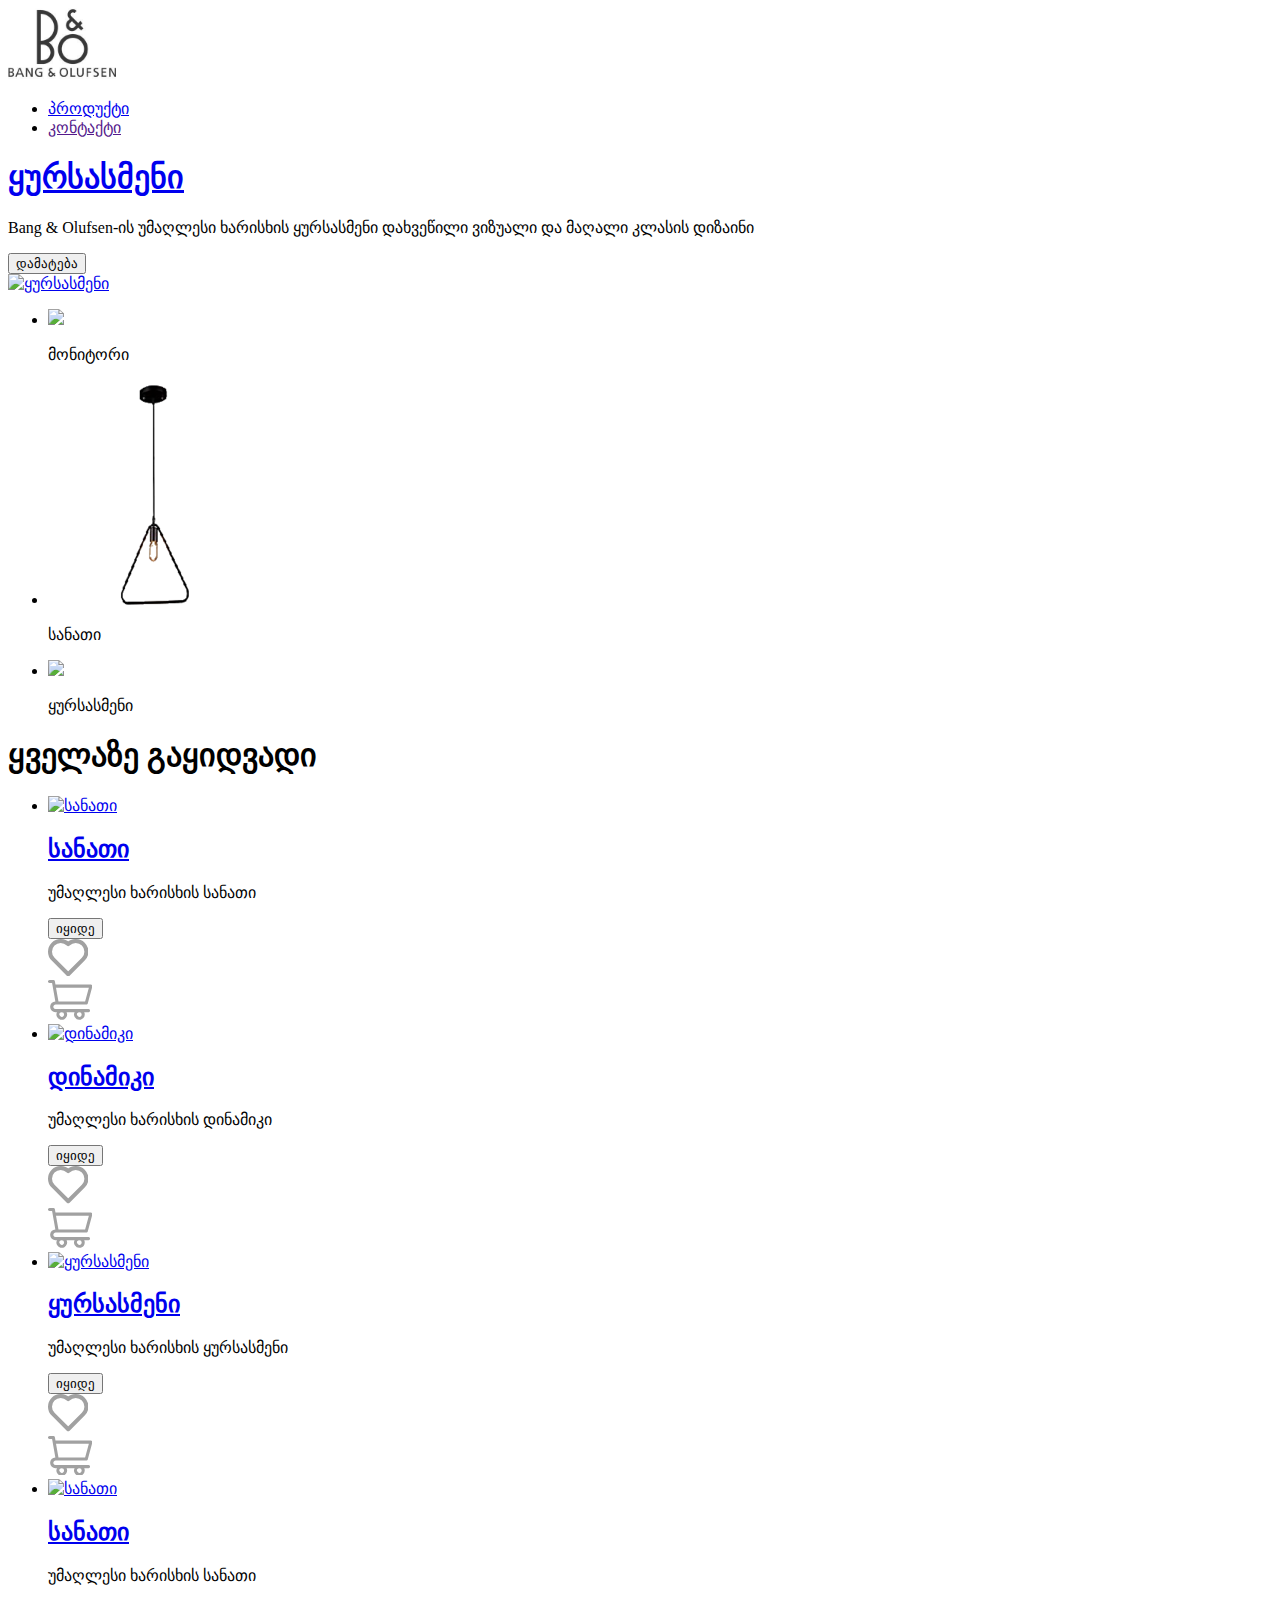
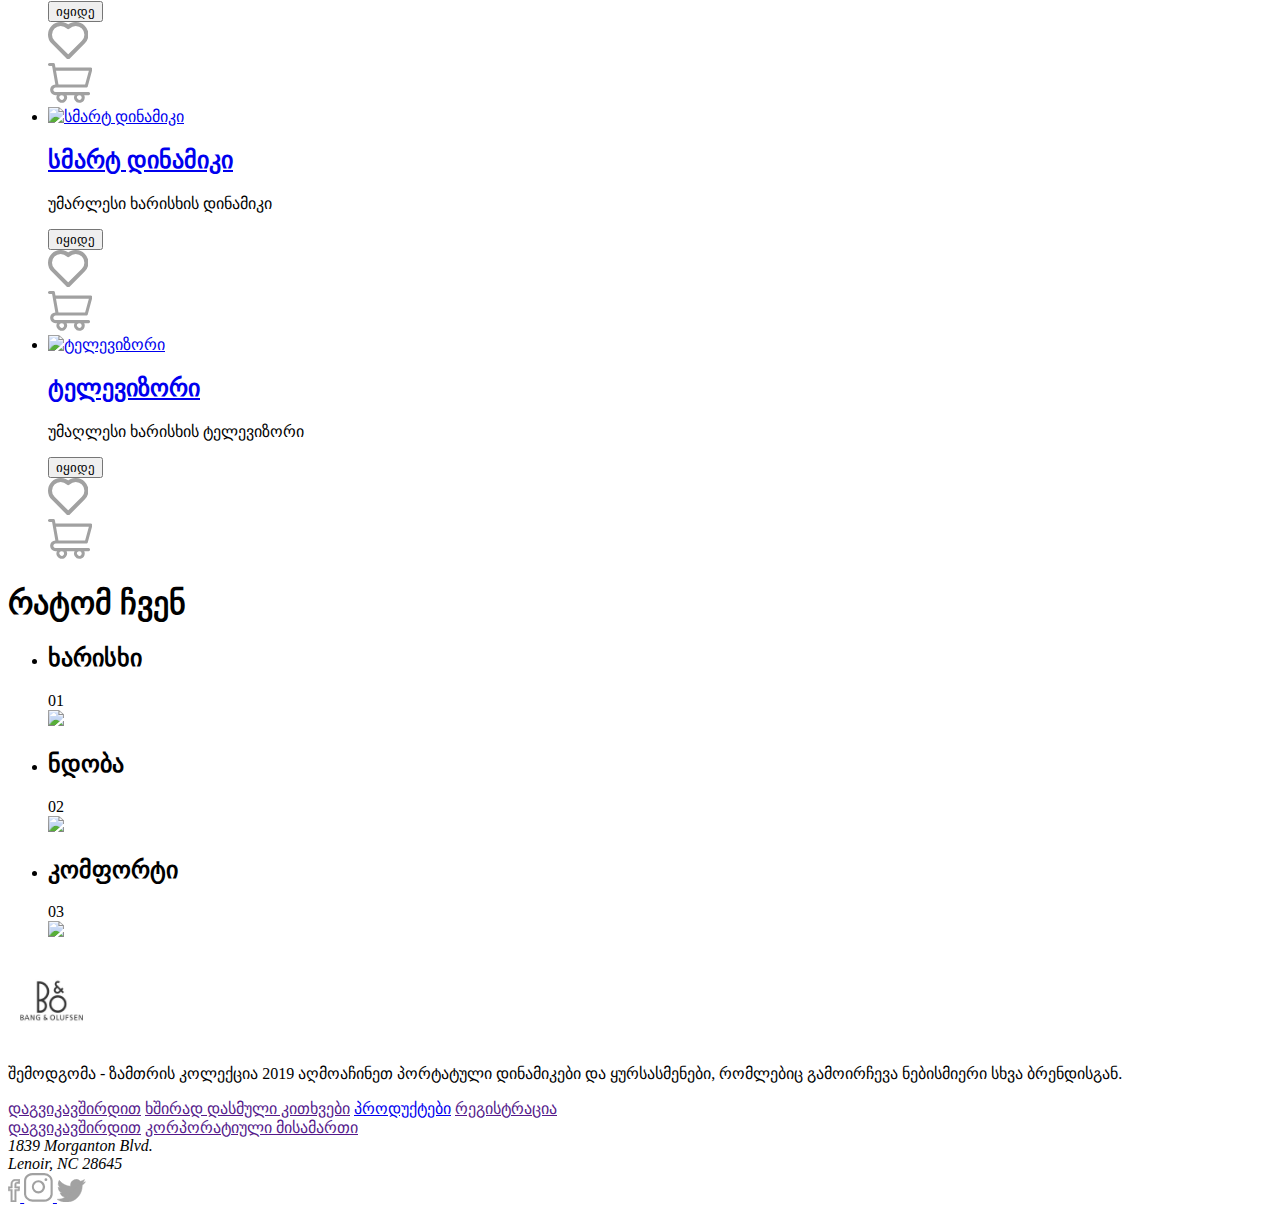
==== index.html @ 06f43d3e "Update index.html" ====
<!DOCTYPE html>
<html lang="ka">
<head>
	<meta charset="utf-8">
	<meta name="viewport" content="width=device-width, initial-scale=1">
	<title> ბენგ & ოლუფსენ</title>
	<link rel="stylesheet" type="text/css" href="assets/css/style.css">
</head>
<body>
	<header>
		<a href="./index.html"><img src="assets/images/logo-header.png" class="logo-header" alt="logo"></a>
		
	<nav id="menu" >
		
		<ul class="bar">
			<li class="bar-item"> <a href="./product.html">პროდუქტი</a></li>
			<li class="bar-item"> <a href=""> კონტაქტი</a></li>
		</ul>

		<div class="burger" id="burger">
			<span class="line1"></span>
			<span class="line2"></span>

		</div>

	</nav>		
 		



	</header>

	<div class="content-one">
		<section class="first-section">
			<a href="./headphone.html"><h1>ყურსასმენი</h1></a>
			<p>Bang & Olufsen-ის უმაღლესი ხარისხის ყურსასმენი დახვეწილი ვიზუალი და მაღალი კლასის დიზაინი</p>
			<button>დამატება</button>
		</section>

			<a href="./headphone.html"><img src="assets/images/rectangle 39.png" alt="ყურსასმენი" class="main-picture"></a>

	</div>

	<div class="second-section">
			<ul>
				<li>
					<img src="assets/images/group 5.png" class="small-pic">
					<p>მონიტორი</p>
					<div class="min-box"></div>
				</li>
				<li>
					<img src="assets/images/group61.png" class="small-pic">
					<p>სანათი</p>
					<div class="min-box"></div>
				</li>
				<li>
					<img src="assets/images/group 7.png" class="small-pic">
					<p>ყურსასმენი</p>
					<div class="min-box"></div>
				</li>
			</ul>

	</div>

	<section class="products">
		<h1>ყველაზე გაყიდვადი</h1>
		<ul class="product-list">
			<li class="items">
				<a href="./headphone.html"><img src="assets/images/group 9.png" alt="სანათი"></a>
				<a href="./headphone.html"><h2>სანათი</h2></a>
				<p>უმაღლესი ხარისხის სანათი</p>
				<div class="conteiner">
				<button>იყიდე</button>
				<div class="conteiner-icons">
				<div class="more"> <svg class="icon" xmlns="http://www.w3.org/2000/svg" width="40.415" height="37.26" viewBox="0 0 40.415 37.26">
  <path id="heart" d="M275.126,2681.58a10.667,10.667,0,0,1,15.081-15.09,10.667,10.667,0,0,1,15.082,15.09l-15.082,15.05Z" transform="translate(-270 -2661.37)" fill="none" stroke="#a1a1a1" stroke-linecap="round" stroke-linejoin="round" stroke-width="4"/>
</svg></div>
				<div class="more"> <svg class="icon" xmlns="http://www.w3.org/2000/svg" width="44.408" height="39.82" viewBox="0 0 44.408 39.82">
  <path id="cart" d="M331.161,2684.09h30.625a1.553,1.553,0,0,0,.929-.31,1.525,1.525,0,0,0,.548-.81l4.594-16.85a1.489,1.489,0,0,0,.027-.69,1.568,1.568,0,0,0-.286-.64,1.444,1.444,0,0,0-.539-.44,1.462,1.462,0,0,0-.68-.16h-35.41l-.574-3.33a1.528,1.528,0,0,0-1.531-1.27h-3.828a1.564,1.564,0,0,0-1.083.45,1.535,1.535,0,0,0,0,2.17,1.564,1.564,0,0,0,1.083.45h2.549l3.277,18.37a5.362,5.362,0,1,0,.3,10.72h1.286a5.371,5.371,0,0,0,.307,5.17,5.36,5.36,0,0,0,9.37-5.17h7.932a5.371,5.371,0,0,0,.307,5.17,5.359,5.359,0,0,0,9.882-2.55,5.361,5.361,0,0,0-.511-2.62h4.348a1.519,1.519,0,0,0,1.083-.45,1.542,1.542,0,0,0,.449-1.08,1.535,1.535,0,0,0-1.532-1.53H331.161a2.3,2.3,0,0,1-1.625-3.92A2.308,2.308,0,0,1,331.161,2684.09Zm33.212-16.84-3.759,13.78H333.97l-2.457-13.78Zm-24.791,26.8a2.265,2.265,0,0,1-.387,1.27,2.293,2.293,0,0,1-3.534.35,2.294,2.294,0,0,1,.349-3.53,2.237,2.237,0,0,1,1.276-.39,2.291,2.291,0,0,1,2.3,2.3Zm17.61,0a2.272,2.272,0,0,1-.387,1.27,2.293,2.293,0,0,1-3.534.35,2.293,2.293,0,0,1,.348-3.53,2.242,2.242,0,0,1,1.276-.39,2.292,2.292,0,0,1,2.3,2.3Z" transform="translate(-323.504 -2659.59)" fill="#a1a1a1"/>
</svg></div>
				</div>
				</div>
			</li>
			<li class="items">
				<a href="./headphone.html"><img src="./assets/images/group 11.png" alt="დინამიკი"></a>
				<a href="./headphone.html"><h2>დინამიკი</h2></a>
				<p>უმაღლესი ხარისხის დინამიკი</p>
				<div class="conteiner">
				<button>იყიდე</button>
				<div class="conteiner-icons">
				<div class="heart-icon"> <svg class="icon" xmlns="http://www.w3.org/2000/svg" width="40.415" height="37.26" viewBox="0 0 40.415 37.26">
  <path id="heart" d="M275.126,2681.58a10.667,10.667,0,0,1,15.081-15.09,10.667,10.667,0,0,1,15.082,15.09l-15.082,15.05Z" transform="translate(-270 -2661.37)" fill="none" stroke="#a1a1a1" stroke-linecap="round" stroke-linejoin="round" stroke-width="4"/>
</svg></div>
				<div class="more"> <svg  class="icon" xmlns="http://www.w3.org/2000/svg" width="44.408" height="39.82" viewBox="0 0 44.408 39.82">
  <path id="cart" d="M331.161,2684.09h30.625a1.553,1.553,0,0,0,.929-.31,1.525,1.525,0,0,0,.548-.81l4.594-16.85a1.489,1.489,0,0,0,.027-.69,1.568,1.568,0,0,0-.286-.64,1.444,1.444,0,0,0-.539-.44,1.462,1.462,0,0,0-.68-.16h-35.41l-.574-3.33a1.528,1.528,0,0,0-1.531-1.27h-3.828a1.564,1.564,0,0,0-1.083.45,1.535,1.535,0,0,0,0,2.17,1.564,1.564,0,0,0,1.083.45h2.549l3.277,18.37a5.362,5.362,0,1,0,.3,10.72h1.286a5.371,5.371,0,0,0,.307,5.17,5.36,5.36,0,0,0,9.37-5.17h7.932a5.371,5.371,0,0,0,.307,5.17,5.359,5.359,0,0,0,9.882-2.55,5.361,5.361,0,0,0-.511-2.62h4.348a1.519,1.519,0,0,0,1.083-.45,1.542,1.542,0,0,0,.449-1.08,1.535,1.535,0,0,0-1.532-1.53H331.161a2.3,2.3,0,0,1-1.625-3.92A2.308,2.308,0,0,1,331.161,2684.09Zm33.212-16.84-3.759,13.78H333.97l-2.457-13.78Zm-24.791,26.8a2.265,2.265,0,0,1-.387,1.27,2.293,2.293,0,0,1-3.534.35,2.294,2.294,0,0,1,.349-3.53,2.237,2.237,0,0,1,1.276-.39,2.291,2.291,0,0,1,2.3,2.3Zm17.61,0a2.272,2.272,0,0,1-.387,1.27,2.293,2.293,0,0,1-3.534.35,2.293,2.293,0,0,1,.348-3.53,2.242,2.242,0,0,1,1.276-.39,2.292,2.292,0,0,1,2.3,2.3Z" transform="translate(-323.504 -2659.59)" fill="#a1a1a1"/>
</svg></div>
				</div>
				</div>
			</li>
			<li class="items">
				<a href="./headphone.html"><img src="./assets/images/rectangle 18.png " alt="ყურსასმენი"></a>
				<a href="./headphone.html"><h2>ყურსასმენი</h2></a>
				<p>უმაღლესი ხარისხის ყურსასმენი</p>
				<div class="conteiner">
				<button>იყიდე</button>
				<div class="conteiner-icons">
				<div > <svg class="icon" xmlns="http://www.w3.org/2000/svg" width="40.415" height="37.26" viewBox="0 0 40.415 37.26">
  <path id="heart" d="M275.126,2681.58a10.667,10.667,0,0,1,15.081-15.09,10.667,10.667,0,0,1,15.082,15.09l-15.082,15.05Z" transform="translate(-270 -2661.37)" fill="none" stroke="#a1a1a1" stroke-linecap="round" stroke-linejoin="round" stroke-width="4"/>
</svg></div>
				<div> <svg class="icon" xmlns="http://www.w3.org/2000/svg" width="44.408" height="39.82" viewBox="0 0 44.408 39.82">
  <path id="cart" d="M331.161,2684.09h30.625a1.553,1.553,0,0,0,.929-.31,1.525,1.525,0,0,0,.548-.81l4.594-16.85a1.489,1.489,0,0,0,.027-.69,1.568,1.568,0,0,0-.286-.64,1.444,1.444,0,0,0-.539-.44,1.462,1.462,0,0,0-.68-.16h-35.41l-.574-3.33a1.528,1.528,0,0,0-1.531-1.27h-3.828a1.564,1.564,0,0,0-1.083.45,1.535,1.535,0,0,0,0,2.17,1.564,1.564,0,0,0,1.083.45h2.549l3.277,18.37a5.362,5.362,0,1,0,.3,10.72h1.286a5.371,5.371,0,0,0,.307,5.17,5.36,5.36,0,0,0,9.37-5.17h7.932a5.371,5.371,0,0,0,.307,5.17,5.359,5.359,0,0,0,9.882-2.55,5.361,5.361,0,0,0-.511-2.62h4.348a1.519,1.519,0,0,0,1.083-.45,1.542,1.542,0,0,0,.449-1.08,1.535,1.535,0,0,0-1.532-1.53H331.161a2.3,2.3,0,0,1-1.625-3.92A2.308,2.308,0,0,1,331.161,2684.09Zm33.212-16.84-3.759,13.78H333.97l-2.457-13.78Zm-24.791,26.8a2.265,2.265,0,0,1-.387,1.27,2.293,2.293,0,0,1-3.534.35,2.294,2.294,0,0,1,.349-3.53,2.237,2.237,0,0,1,1.276-.39,2.291,2.291,0,0,1,2.3,2.3Zm17.61,0a2.272,2.272,0,0,1-.387,1.27,2.293,2.293,0,0,1-3.534.35,2.293,2.293,0,0,1,.348-3.53,2.242,2.242,0,0,1,1.276-.39,2.292,2.292,0,0,1,2.3,2.3Z" transform="translate(-323.504 -2659.59)" fill="#a1a1a1"/>
</svg></div>
				</div>
				</div>
			</li>
			<li class="items">
				<a href="./headphone.html"><img src="./assets/images/rectangle 21.png" alt="სანათი"></a>
				<a href="./headphone.html"><h2>სანათი</h2></a>
				<p>უმაღლესი ხარისხის სანათი</p>
				<div class="conteiner">
				<button>იყიდე</button>
				<div class="conteiner-icons">
				<div> <svg class="icon" xmlns="http://www.w3.org/2000/svg" width="40.415" height="37.26" viewBox="0 0 40.415 37.26">
  <path id="heart" d="M275.126,2681.58a10.667,10.667,0,0,1,15.081-15.09,10.667,10.667,0,0,1,15.082,15.09l-15.082,15.05Z" transform="translate(-270 -2661.37)" fill="none" stroke="#a1a1a1" stroke-linecap="round" stroke-linejoin="round" stroke-width="4"/>
</svg></div>
				<div> <svg class="icon" xmlns="http://www.w3.org/2000/svg" width="44.408" height="39.82" viewBox="0 0 44.408 39.82">
  <path id="cart" d="M331.161,2684.09h30.625a1.553,1.553,0,0,0,.929-.31,1.525,1.525,0,0,0,.548-.81l4.594-16.85a1.489,1.489,0,0,0,.027-.69,1.568,1.568,0,0,0-.286-.64,1.444,1.444,0,0,0-.539-.44,1.462,1.462,0,0,0-.68-.16h-35.41l-.574-3.33a1.528,1.528,0,0,0-1.531-1.27h-3.828a1.564,1.564,0,0,0-1.083.45,1.535,1.535,0,0,0,0,2.17,1.564,1.564,0,0,0,1.083.45h2.549l3.277,18.37a5.362,5.362,0,1,0,.3,10.72h1.286a5.371,5.371,0,0,0,.307,5.17,5.36,5.36,0,0,0,9.37-5.17h7.932a5.371,5.371,0,0,0,.307,5.17,5.359,5.359,0,0,0,9.882-2.55,5.361,5.361,0,0,0-.511-2.62h4.348a1.519,1.519,0,0,0,1.083-.45,1.542,1.542,0,0,0,.449-1.08,1.535,1.535,0,0,0-1.532-1.53H331.161a2.3,2.3,0,0,1-1.625-3.92A2.308,2.308,0,0,1,331.161,2684.09Zm33.212-16.84-3.759,13.78H333.97l-2.457-13.78Zm-24.791,26.8a2.265,2.265,0,0,1-.387,1.27,2.293,2.293,0,0,1-3.534.35,2.294,2.294,0,0,1,.349-3.53,2.237,2.237,0,0,1,1.276-.39,2.291,2.291,0,0,1,2.3,2.3Zm17.61,0a2.272,2.272,0,0,1-.387,1.27,2.293,2.293,0,0,1-3.534.35,2.293,2.293,0,0,1,.348-3.53,2.242,2.242,0,0,1,1.276-.39,2.292,2.292,0,0,1,2.3,2.3Z" transform="translate(-323.504 -2659.59)" fill="#a1a1a1"/>
</svg></div>
				</div>
				</div>
			</li>
			<li class="items">
				<a href="./headphone.html"><img src="./assets/images/group 17.png" alt="სმარტ დინამიკი"></a>
				<a href="./headphone.html"><h2>სმარტ დინამიკი</h2></a>
				<p>უმარლესი ხარისხის დინამიკი</p>
				<div class="conteiner">
				<button>იყიდე</button>
				<div class="conteiner-icons">
				<div> <svg class="icon" xmlns="http://www.w3.org/2000/svg" width="40.415" height="37.26" viewBox="0 0 40.415 37.26">
  <path id="heart" d="M275.126,2681.58a10.667,10.667,0,0,1,15.081-15.09,10.667,10.667,0,0,1,15.082,15.09l-15.082,15.05Z" transform="translate(-270 -2661.37)" fill="none" stroke="#a1a1a1" stroke-linecap="round" stroke-linejoin="round" stroke-width="4"/>
</svg></div>
				<div> <svg class="icon" xmlns="http://www.w3.org/2000/svg" width="44.408" height="39.82" viewBox="0 0 44.408 39.82">
  <path id="cart" d="M331.161,2684.09h30.625a1.553,1.553,0,0,0,.929-.31,1.525,1.525,0,0,0,.548-.81l4.594-16.85a1.489,1.489,0,0,0,.027-.69,1.568,1.568,0,0,0-.286-.64,1.444,1.444,0,0,0-.539-.44,1.462,1.462,0,0,0-.68-.16h-35.41l-.574-3.33a1.528,1.528,0,0,0-1.531-1.27h-3.828a1.564,1.564,0,0,0-1.083.45,1.535,1.535,0,0,0,0,2.17,1.564,1.564,0,0,0,1.083.45h2.549l3.277,18.37a5.362,5.362,0,1,0,.3,10.72h1.286a5.371,5.371,0,0,0,.307,5.17,5.36,5.36,0,0,0,9.37-5.17h7.932a5.371,5.371,0,0,0,.307,5.17,5.359,5.359,0,0,0,9.882-2.55,5.361,5.361,0,0,0-.511-2.62h4.348a1.519,1.519,0,0,0,1.083-.45,1.542,1.542,0,0,0,.449-1.08,1.535,1.535,0,0,0-1.532-1.53H331.161a2.3,2.3,0,0,1-1.625-3.92A2.308,2.308,0,0,1,331.161,2684.09Zm33.212-16.84-3.759,13.78H333.97l-2.457-13.78Zm-24.791,26.8a2.265,2.265,0,0,1-.387,1.27,2.293,2.293,0,0,1-3.534.35,2.294,2.294,0,0,1,.349-3.53,2.237,2.237,0,0,1,1.276-.39,2.291,2.291,0,0,1,2.3,2.3Zm17.61,0a2.272,2.272,0,0,1-.387,1.27,2.293,2.293,0,0,1-3.534.35,2.293,2.293,0,0,1,.348-3.53,2.242,2.242,0,0,1,1.276-.39,2.292,2.292,0,0,1,2.3,2.3Z" transform="translate(-323.504 -2659.59)" fill="#a1a1a1"/>
</svg></div>
				</div>
				</div>
			</li>
			<li class="items">
				<a href="./headphone.html"><img src="./assets/images/group 19.png" alt="ტელევიზორი"></a>
				<a href="./headphone.html"><h2>ტელევიზორი</h2></a>
				<p>უმაღლესი ხარისხის ტელევიზორი</p>
				<div class="conteiner">
				<button>იყიდე</button>
				<div class="conteiner-icons">
				<div> <svg class="icon" xmlns="http://www.w3.org/2000/svg" width="40.415" height="37.26" viewBox="0 0 40.415 37.26">
  <path id="heart" d="M275.126,2681.58a10.667,10.667,0,0,1,15.081-15.09,10.667,10.667,0,0,1,15.082,15.09l-15.082,15.05Z" transform="translate(-270 -2661.37)" fill="none" stroke="#a1a1a1" stroke-linecap="round" stroke-linejoin="round" stroke-width="4"/>
</svg></div>
				<div> <svg class="icon" xmlns="http://www.w3.org/2000/svg" width="44.408" height="39.82" viewBox="0 0 44.408 39.82">
  <path id="cart" d="M331.161,2684.09h30.625a1.553,1.553,0,0,0,.929-.31,1.525,1.525,0,0,0,.548-.81l4.594-16.85a1.489,1.489,0,0,0,.027-.69,1.568,1.568,0,0,0-.286-.64,1.444,1.444,0,0,0-.539-.44,1.462,1.462,0,0,0-.68-.16h-35.41l-.574-3.33a1.528,1.528,0,0,0-1.531-1.27h-3.828a1.564,1.564,0,0,0-1.083.45,1.535,1.535,0,0,0,0,2.17,1.564,1.564,0,0,0,1.083.45h2.549l3.277,18.37a5.362,5.362,0,1,0,.3,10.72h1.286a5.371,5.371,0,0,0,.307,5.17,5.36,5.36,0,0,0,9.37-5.17h7.932a5.371,5.371,0,0,0,.307,5.17,5.359,5.359,0,0,0,9.882-2.55,5.361,5.361,0,0,0-.511-2.62h4.348a1.519,1.519,0,0,0,1.083-.45,1.542,1.542,0,0,0,.449-1.08,1.535,1.535,0,0,0-1.532-1.53H331.161a2.3,2.3,0,0,1-1.625-3.92A2.308,2.308,0,0,1,331.161,2684.09Zm33.212-16.84-3.759,13.78H333.97l-2.457-13.78Zm-24.791,26.8a2.265,2.265,0,0,1-.387,1.27,2.293,2.293,0,0,1-3.534.35,2.294,2.294,0,0,1,.349-3.53,2.237,2.237,0,0,1,1.276-.39,2.291,2.291,0,0,1,2.3,2.3Zm17.61,0a2.272,2.272,0,0,1-.387,1.27,2.293,2.293,0,0,1-3.534.35,2.293,2.293,0,0,1,.348-3.53,2.242,2.242,0,0,1,1.276-.39,2.292,2.292,0,0,1,2.3,2.3Z" transform="translate(-323.504 -2659.59)" fill="#a1a1a1"/>
</svg></div>
				</div>
				</div>
			</li>

		</ul>
		</section>

		<section class="third-section">
			<h1 class="why-title">რატომ ჩვენ</h1>
			<ul class="why-content">
				<li class="why-item1">
					<h2 class="why-h2">ხარისხი</h2>
					<div class="why-div">01</div>
					<img src="./assets/images/group 20.png" class="cover-pic">
					
				</li>
				<li class="why-item2">
					<h2 class="why-h2">ნდობა</h2>
					<div class="why-div">02</div>
					<img src="assets/images/rectangle 29.png" class="cover-pic">
					
				</li>
				<li class="why-item3">
					<h2 class="why-h2">კომფორტი</h2>
					<div class="why-div">03</div>
					<img src="./assets/images/group 36.png" class="cover-pic">
					
				</li>
			</ul>

	</section>

	<footer>
		<div class="footer-content">
		<div class="footer-logo">
		<a href="./index.html"><img src="./assets/images/logo-footer.png"></a>
		</div>
		<div class="footer-p">
		<p class="text"> შემოდგომა - ზამთრის კოლექცია 2019
აღმოაჩინეთ პორტატული დინამიკები და ყურსასმენები, რომლებიც გამოირჩევა ნებისმიერი სხვა ბრენდისგან. </p>
		<div class="info">
			<a href="">დაგვიკავშირდით</a>
			<a href="">ხშირად დასმული კითხვები</a>
			<a href="./product.html">პროდუქტები</a>
			<a href="">რეგისტრაცია</a>
		</div>

		<div class="contact">
				<a href="">დაგვიკავშირდით</a>
				<a href="">კორპორატიული მისამართი</a>
				<address>1839 Morganton Blvd. <br> Lenoir, NC 28645</address>

		</div>
		</div>
		</div>

		<div class="social-conteiner">
		<div class="social-icons">
			<a href="https://www.facebook.com"> <svg xmlns="http://www.w3.org/2000/svg" width="12.188" height="23.23" viewBox="0 0 12.188 23.23">
  <path id="fb" d="M1652,4083.78h2.35v11.11h5.31v-11.11h3.24l.02-.22.44-3.71.04-.28h-3.74v-1.95c0-.5.06-.78.23-.95s.52-.3,1.28-.3h2.19v-4.21h-3.48c-2.02,0-3.41.46-4.3,1.38a5.235,5.235,0,0,0-1.23,3.81v2.22h-2.6v4.21Zm7.47-2.78h2.32l-.16,1.35h-3.4v11.11h-2.45v-11.11h-2.6V4081h2.6v-3.65a3.977,3.977,0,0,1,.83-2.83h0c.57-.61,1.63-.93,3.27-.93h2.06v1.35h-.77a3.073,3.073,0,0,0-2.33.76h0a2.741,2.741,0,0,0-.61,1.91V4081h1.24Z" transform="translate(-1651.5 -4071.91)" fill="#a1a1a1" stroke="#a1a1a1" stroke-width="0.5"/>
</svg> </a>
			<a href="https://www.instagram.com/"><svg xmlns="http://www.w3.org/2000/svg" width="28.724" height="28.725" viewBox="0 0 28.724 28.725">
  <g id="insta" transform="translate(-1636.9 -3693.221)">
    <path id="Path_44" data-name="Path 44" d="M1726.42,4083.58c0,2.08.01,4.15,0,6.23a7.686,7.686,0,0,1-3.91,6.81,8.977,8.977,0,0,1-4.82,1.32c-3.77,0-7.54.02-11.32-.01a8.733,8.733,0,0,1-6.66-2.88,7.436,7.436,0,0,1-1.96-4.27,8.765,8.765,0,0,1-.05-1.03v-12.38a7.719,7.719,0,0,1,3.92-6.82,8.987,8.987,0,0,1,4.85-1.32c3.76,0,7.52-.02,11.28,0a8.773,8.773,0,0,1,6.69,2.91,7.407,7.407,0,0,1,1.93,4.24,17.237,17.237,0,0,1,.05,1.9C1726.43,4080.05,1726.42,4081.82,1726.42,4083.58Zm-26.57,0v6.37a5.353,5.353,0,0,0,1.53,3.76,6.65,6.65,0,0,0,4.92,2.08c3.81.03,7.61.01,11.41.01a6.855,6.855,0,0,0,3.46-.88,5.646,5.646,0,0,0,3.11-5.17v-12.53a5.262,5.262,0,0,0-1.51-3.74,6.6,6.6,0,0,0-4.91-2.1c-3.84-.03-7.68-.01-11.53-.01a6.746,6.746,0,0,0-3.37.87,5.672,5.672,0,0,0-3.11,5.18Z" transform="translate(-60.8 -376)" fill="#a1a1a1"/>
    <path id="Path_45" data-name="Path 45" d="M1712.08,4089.72a6.656,6.656,0,1,1,6.76-6.63A6.69,6.69,0,0,1,1712.08,4089.72Zm0-2.14a4.516,4.516,0,1,0-4.59-4.53A4.574,4.574,0,0,0,1712.08,4087.58Z" transform="translate(-60.8 -376)" fill="#a1a1a1"/>
    <path id="Path_46" data-name="Path 46" d="M1718.2,4075.86a1.421,1.421,0,1,1,1.43,1.47A1.446,1.446,0,0,1,1718.2,4075.86Z" transform="translate(-60.8 -376)" fill="#a1a1a1"/>
  </g>
</svg>
</a>
			<a href="https://twitter.com/">
<svg xmlns="http://www.w3.org/2000/svg" width="29.116" height="23.409" viewBox="0 0 29.116 23.409">
  <path id="twitter" d="M1774.95,4074.99h-.01a4.429,4.429,0,0,0-7.66,3.02,4.732,4.732,0,0,0,.11,1.01h0l.28,1.2.08.33-.33-.02-1.23-.07h0a16.954,16.954,0,0,1-6.97-1.87,16.628,16.628,0,0,1-4.07-2.92,5.654,5.654,0,0,0-.04.59,4.424,4.424,0,0,0,1.98,3.69h0l-.14.21.14-.21h0l.02.02.06.04c.06.04.13.09.23.15.19.13.46.31.74.5a17.131,17.131,0,0,0,1.6.96l.87.42-.96.06c-.71.04-1.52.04-2.16.03-.32,0-.59-.01-.79-.02h-.23l-.06-.01h-.02l.01-.25-.01.25h0c-.34-.02-.66-.05-.99-.1a4.461,4.461,0,0,0,3.21,2.65l3.57.63.04.48-3.52,1.17h-.01a5.833,5.833,0,0,1-.83.18,4.43,4.43,0,0,0,3.25,1.51l2.6.05.7.01-.55.43-2.05,1.61Zm0,0,.35.38.09.1.14-.03.42-.08m-1-.37,1,.37m0,0c-.14.12-.39.36-.62.57-.11.1-.21.2-.29.27l-.09.08-.03.03h0v.01h0l.17.18m.86-1.14-14.14,15.36a12.159,12.159,0,0,1-3.55,1.94h0c-.27.1-.54.18-.82.26a14.588,14.588,0,0,0,3.95.54,14.949,14.949,0,0,0,6.34-1.34h0a14.066,14.066,0,0,0,4.62-3.46,15.264,15.264,0,0,0,2.84-4.78,14.854,14.854,0,0,0,.97-5.2c0-.23,0-.46-.01-.67V4078l-.03-.49v-.14l.1-.08.33-.24a2.434,2.434,0,0,1-.27-.01,8.021,8.021,0,0,1-.82-.17c-.13-.04-.24-.07-.32-.09a.231.231,0,0,0-.09-.03l-.03-.01h-.01l.08-.24m0,0-.17-.18-.32.29.41.13Zm-9.23,1.52a6.777,6.777,0,0,0,.08,1.01,15.628,15.628,0,0,1-11.05-5.75l-.22-.28-.19.31a5.878,5.878,0,0,0,1.12,7.28,5.246,5.246,0,0,1-1.58-.58l-.37-.21v.43h0v.01h0v.01h0v.01h0v.01h0v.01h0v.01h0v.01h0a5.856,5.856,0,0,0,3.65,5.43c-.12.01-.25.01-.38.01a4.8,4.8,0,0,1-1.01-.1l-.41-.08.13.4a5.85,5.85,0,0,0,4.78,4.02,11,11,0,0,1-6.27,1.96,11.42,11.42,0,0,1-1.31-.08l-.16.45a15.891,15.891,0,0,0,8.72,2.58c10.48,0,16.2-8.69,16.2-16.21,0-.21-.01-.41-.01-.61a11.634,11.634,0,0,0,2.75-2.89l.47-.71-.78.35a11.169,11.169,0,0,1-2.12.69,5.823,5.823,0,0,0,1.7-2.61l.2-.62-.56.33a10.838,10.838,0,0,1-3.35,1.31,5.848,5.848,0,0,0-10.03,4.1Z" transform="translate(-1752.369 -4071.73)" fill="#a2a2a2" stroke="#a1a1a1" stroke-width="0.5"/>
</svg></a>
		</div>
		</div>
		

	</footer>
<script type="text/javascript" src="./assets/JS/script.js"></script>

</body>
</html>
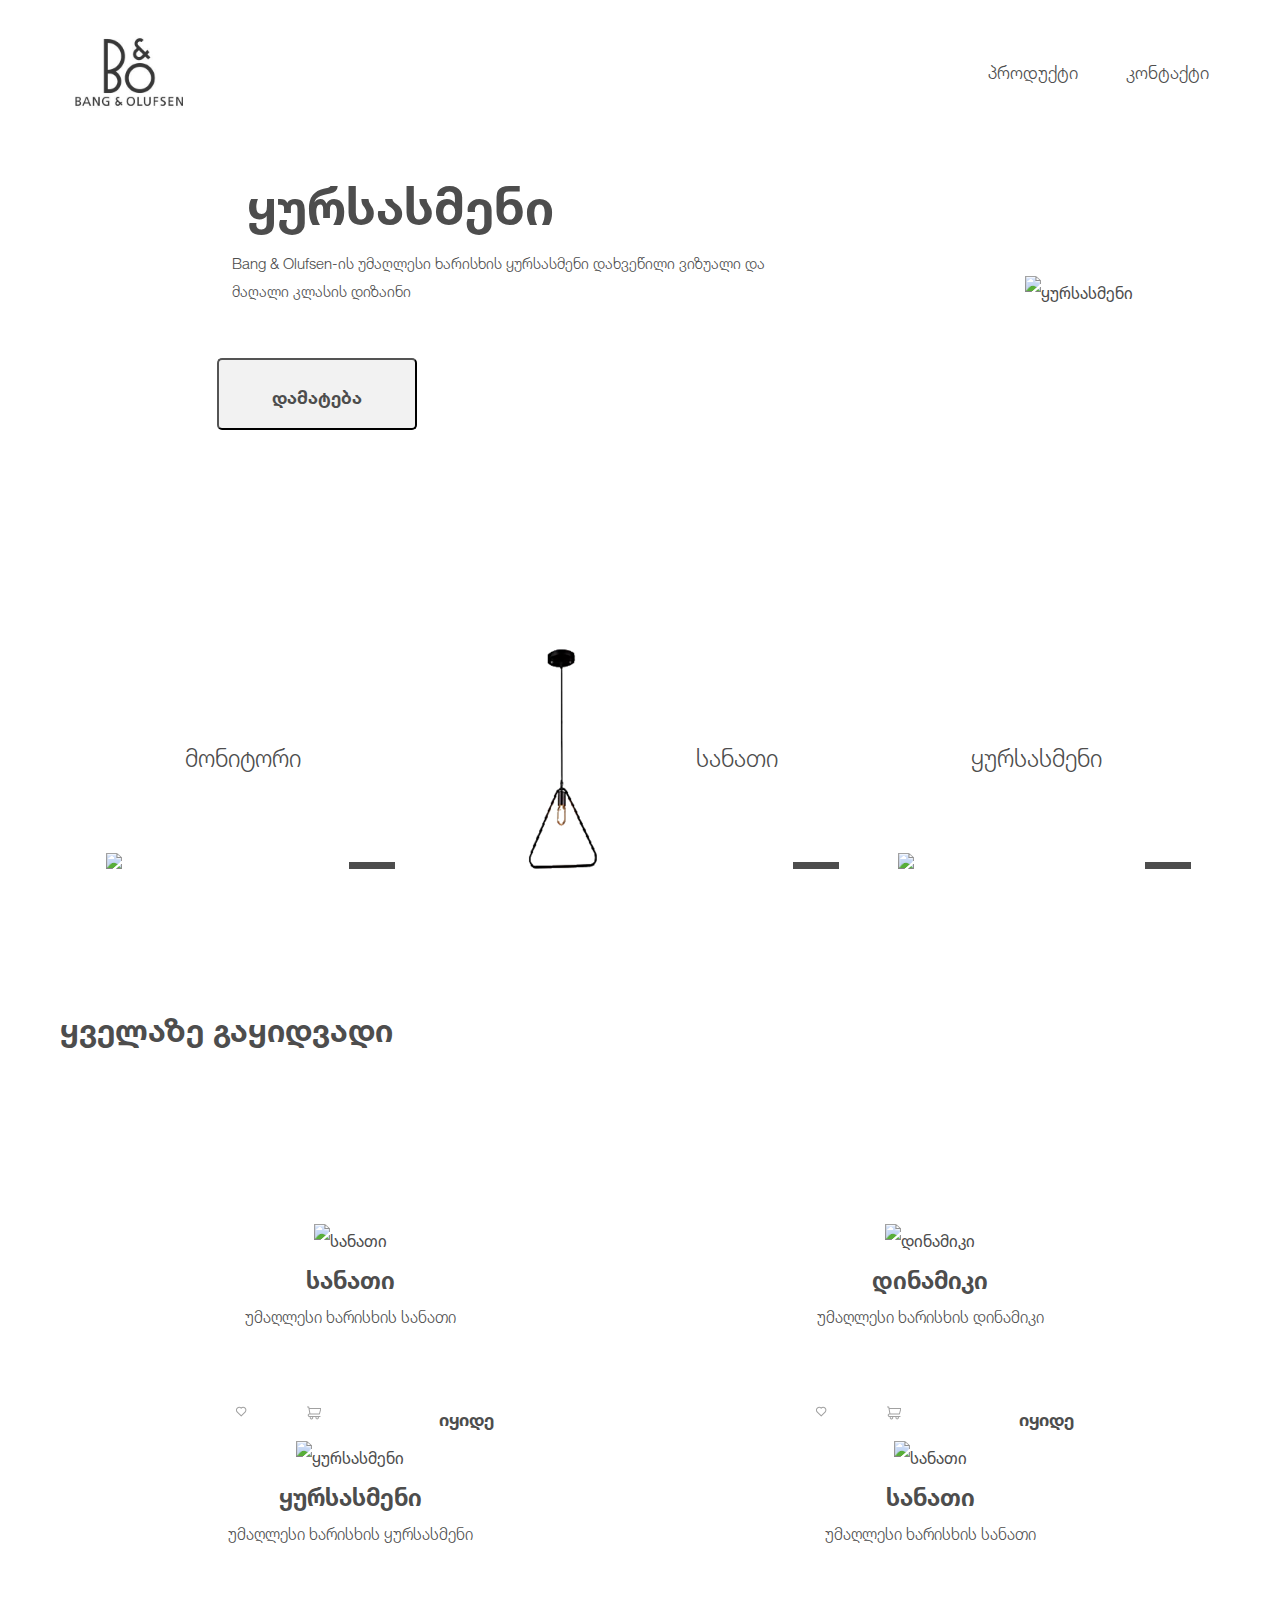
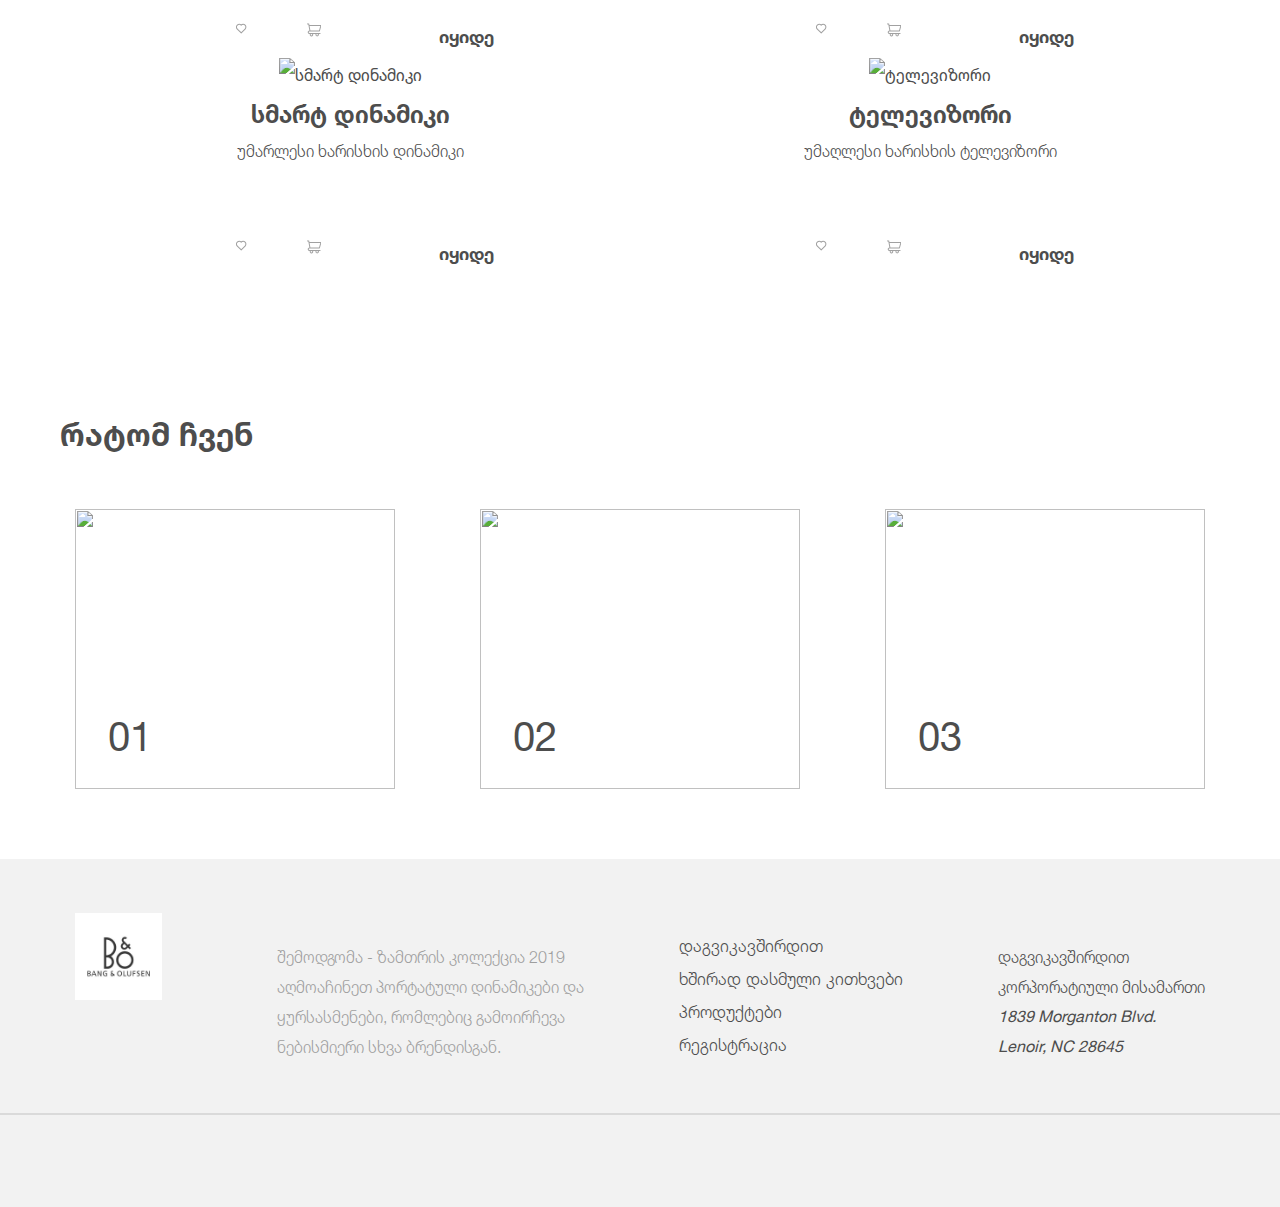
==== commit 8cf787cb: "Update index.html" ====
--- a/index.html
+++ b/index.html
@@ -4,7 +4,7 @@
 	<meta charset="utf-8">
 	<meta name="viewport" content="width=device-width, initial-scale=1">
 	<title> ბენგ & ოლუფსენ</title>
-	<link rel="stylesheet" type="text/css" href="assets/css/style.css">
+	<link rel="stylesheet" type="text/css" href="assets/CSS/style.css">
 </head>
 <body>
 	<header>
--- a/assets/CSS/style.css
+++ b/assets/CSS/style.css
@@ -0,0 +1,1020 @@
+@font-face {
+            font-family: light;
+            src: url('../Fonts/light.ttf');
+        }
+
+@font-face {
+            font-family: normal;
+            src: url('../Fonts/bold.ttf');
+        }
+@font-face {
+            font-family: roman;
+            src: url('../Fonts/roman.ttf');
+        }
+
+* {
+	margin: 0px;
+	padding: 0 15px;
+	text-decoration: none;
+	list-style: none;
+	font-family: roman;
+	color: #4d4d4d;
+	box-sizing: border-box;
+	
+}        
+
+body {
+	display: block;
+	margin: 0 auto;
+	max-width: 1660px;
+	width: 100%;
+	height: auto;
+
+}
+
+h1, h2, button {
+	font-family: normal;
+}
+
+a, p {
+	font-family: light;
+}
+
+header {
+	display: flex;
+	height: 150px;
+	justify-content: space-between;
+	align-items: center;
+
+}
+
+.bar {
+	display: flex;
+	width: 280px;
+	height: 46px;
+	justify-content: space-between;
+	text-align: center;
+	font-size: 18px;
+
+}
+
+.bar-item {
+	display: inline-block;
+
+}
+
+.bar-item a {
+	padding-left: 18px;
+}
+
+.bar-item a:after {
+	display: block;
+	content: "";
+	height: 3px;
+	width: 50%;
+	border-bottom: solid;
+	color: #fff;
+}
+
+
+.bar-item a:hover:after {
+   color: #4d4d4d;
+}
+
+
+
+.content-one{
+	display: flex;
+	align-items: center;
+	justify-content: space-around;
+	overflow: hidden;
+	margin-bottom: 208px;
+	top: 169px;
+	padding-left: 100px;
+}
+
+.first-section {
+	display: flex;
+	flex-direction: column;
+}
+
+.first-section h1 {
+	font-size: 4vw;
+}
+
+.first-section p {
+	max-width: 620px;
+	min-width: 382px;
+	width: 100%;
+	font-size: 1.2vw;
+	text-align: left;
+
+}
+
+.main-picture {
+	width: 100%;
+	height: auto;
+
+}
+
+.first-section button{
+  max-width: 200px;
+  min-width: 125px;
+  width: 100%;
+  height: 72px;
+  border-radius: 5px;
+  background-color: #f2f2f2;
+  margin-top: 55px;
+  left: -29px;
+  font-size: 18px;
+}
+
+.second-section {
+	display: flex;
+    justify-content: space-around;
+    flex-direction: column;
+}
+
+.second-section ul {
+	display: flex;
+	justify-content: space-around;
+	flex-wrap: nowrap;
+}
+
+
+
+.second-section li{
+	max-width: 480px;
+	width: 100%;
+	height: 231px;
+	display: flex;
+	flex-direction: row;
+	justify-content: space-around;
+	text-align: center;
+	align-items: center;
+}
+
+.second-section li p {
+	font-size: 24px;
+}
+
+.small-pic {
+	align-self: flex-end;
+	transition: 250ms;
+}
+
+.small-pic:hover {
+	height: 342px;
+	background-color: #f2f2f2;
+}
+
+.min-box {
+	width: 46px;
+  	height: 7px;
+  	background-color: #4d4d4d;
+  	align-self: flex-end;
+}
+
+.products{
+	display: flex;
+	flex-direction: column;
+	justify-content: space-between;
+	flex-wrap: nowrap;
+	margin-top: 126px;
+}
+
+
+.product-list {
+	display: flex;
+	flex-wrap: wrap;
+	justify-content: space-around;
+	align-items: baseline;
+}
+
+.items {
+	display: flex;
+	flex-direction: column;
+	align-items: center;
+	/*max-width: 480px;
+	width: 100%;
+	width: calc((100% / 3) - 37px);*/
+	max-height: 571px;
+	height: 100%;
+	border-radius: 25px;
+}
+
+.items button {
+	border: none;
+	font-size: 18px;
+	background-color: #fff;
+}
+
+.items h2 {
+	font-size: 24px;
+}
+
+.items p {
+	font-size: 16px;
+}
+
+.products h1 {
+	margin-bottom: 167px;
+	font-size: 32px;
+}
+
+.conteiner {
+	display: flex;
+	flex-direction: row-reverse;
+	justify-content: space-around;
+	width: 480px;
+	margin-top: 64px;
+}
+
+.conteiner-icons {
+	    display: flex;
+    flex-direction: row;
+    justify-content: space-between;
+    width: 100px;
+}
+ 
+
+
+
+.third-section {
+	display: flex;
+	flex-direction: column;
+	flex-wrap: nowrap;
+	justify-content: space-between;
+	margin-top: 126px;
+	margin-bottom: 60px;
+}
+
+
+.why-title {
+	margin-bottom: 49px;
+	font-size: 32px;
+}
+
+.why-content {
+	display: flex;
+	flex-direction: row;
+	justify-content: space-between;
+	flex-wrap: nowrap;	
+}
+
+.cover-pic {
+	max-width: 483px;
+    max-height: 280px;
+	width: 100%;
+	height: 100%;
+	left: 0;
+	z-index: -1;
+	object-fit: cover;
+	position: absolute;
+}
+
+.why-item1, .why-item2, .why-item3 {
+	/*max-width: 483px;
+	width: 100%;*/
+	width: calc((100% / 3) - 37px);
+	height: 290px;
+	position: relative;
+	display: flex;
+}
+
+.why-div {
+	border: 1px solid #fff;
+	width: 77px;
+	height: 77px;
+	background-color: #fff;
+	font-size: 40px;
+	color: #4d4d4d;
+	text-align: center;
+	position: absolute;
+	bottom: 31px;
+	left: 31px;
+}
+
+.why-h2 {
+	color: #fff;
+	font-size: 23px;
+	margin-top: 22px;
+	margin-left: 35px;
+}
+
+
+
+	
+footer{
+	background-color: #f2f2f2;
+	height: 348px;
+	width: 100%;
+	position: absolute;
+	left: 0px;
+	align-items: baseline;
+}
+
+
+
+.footer-content {
+	display: flex;
+	flex-direction: row;
+	justify-content: center;
+	height: 200px;
+}
+
+.footer-content:after {
+	display: block;
+    content: "";
+    position: absolute;
+    top: 254px;
+    height: 2px;
+    background: #a1a1a1;
+    max-width: 1630px;
+    width: 100%;
+    opacity: .3;
+
+}
+
+.footer-p {
+	display: flex;
+	justify-content: space-between;
+	color: #4d4d4d;
+	font-size: 16px;
+	width: 1530px;
+	align-items: flex-end;
+	margin-left: 40px;
+}
+
+.text {
+	max-width: 352px;
+	width: 100%;
+	opacity: .5;
+}
+
+.footer-logo {
+	display: flex;
+	align-items: center;
+}
+
+.info {
+	display: flex;
+	flex-direction: column;
+}
+
+.info a {
+	font-size: 17px;
+	color: #4d4d4d
+}
+
+.contact {
+	display: flex;
+	flex-direction: column;
+	background-color: #f2f2f2;
+	color: #4d4d4d;
+}
+
+.social-conteiner{
+	display: flex;
+	max-width: 1830px;
+	width: 100%;
+	justify-content: flex-end;
+	margin-top: 60px;
+}
+
+
+
+.social-icons {
+	display: flex;
+	justify-content: space-between;
+	align-items: flex-end;
+	height: 70px;
+	width: 110px;
+	background-color: #f2f2f2;
+}
+
+
+
+
+
+
+
+/*------ second page -----------*/
+
+
+.secondpage-content{
+	display: flex;
+	flex-direction: row-reverse;
+	align-items: center;
+	margin-bottom: 175px;
+	top: 169px;
+}
+
+.earphones {
+	display: flex;
+	flex-direction: column;
+}
+
+.earphones h1 {
+	font-size: 32px;
+	font-weight: 500;
+}
+
+#price {
+	font-size: 60px;
+	margin-bottom: 43px;
+	margin-top: 39px;
+}
+
+.earphones p {
+	font-size: 18px;
+	margin-bottom: 18px;
+
+}
+
+.buy-conteiner {
+	display: flex;
+	flex-direction: row;
+	justify-content: space-between;
+	align-items: center;
+	margin-top: 29px;
+	width: 280px;
+}
+
+.buy-conteiner button{
+  width: 200px;
+  height: 72px;
+  border-radius: 5px;
+  background-color: #f2f2f2;
+}
+
+
+
+   /*----------- third page -----------*/
+
+.thirdpage-content{
+	display: flex;
+	flex-direction: column;
+	justify-content: space-between;
+	flex-wrap: nowrap;
+	margin-top: 126px;
+	margin-bottom: 80px;
+}
+
+.listing {
+	display: flex;
+	flex-wrap: wrap;
+	justify-content: space-between;
+	height: 1650px;
+}
+
+.prod-conteiner {
+	display: flex;
+	flex-direction: row;
+	justify-content: flex-start;
+	align-items: center;
+	max-width: 1520px;
+	width: 100%;
+	height: 250px;
+	border: 1px solid rgba(0, 0 , 0, .15);
+	border-radius: 10px;
+	background-color: #fff;
+	padding: 22px;
+	position: relative;
+}
+
+.prod-conteiner button {
+	width: 180px;
+  	height: 72px;
+  	border-radius: 5px;
+  	background-color: #f2f2f2;
+}
+
+
+.conteiner-items {
+	display: flex;
+	flex-direction: row-reverse;
+	justify-content: space-between;
+	justify-content: flex-end;
+}
+
+.listing-title {
+	margin-bottom: 59px;
+	top: 271px;
+	font-size: 18px;
+}
+
+.lazy {
+	width: 100%;
+	max-width: 234px;
+	height: auto;
+}
+
+.main {
+	display: flex;
+	flex-direction: column;
+}
+
+.main-content {
+	max-width: 1262px;
+	width: 100%;
+	display: flex;
+	justify-content: space-between;
+	padding: 0px 107px;
+
+}
+
+.conteiner-list {
+	position: absolute;
+	bottom: 20px;
+    right: 60px;
+	display: flex;
+	flex-direction: row-reverse;
+	justify-content: space-between;
+	max-width: 400px;
+	width: 100%;
+	height: 110px;
+	align-self: flex-end;
+	align-items: center;
+	padding-right: 50px;
+
+
+}
+
+.prodact-price {
+	font-size: 24px;
+	color: #4d4d4d;
+	margin-bottom: 39px;
+}
+
+.conteiner-icon {
+	width: 120px;
+    display: flex;
+    justify-content: space-between;
+}
+
+
+.listing-image {
+	max-width: 234px;
+	width: 100%;
+	height: 234px;
+
+}
+ .icon {
+ 	cursor: pointer;
+ }
+
+.top {
+	display: flex;
+	flex-direction: row-reverse;
+	justify-content: space-between;
+}
+
+.mylist {
+	width: 212px;
+	height: 54px;
+	border-radius: 10px;
+  	border: solid 1px #d9d9d9;
+  	background-color: #ffffff;
+  	text-align: center;
+  	font-size: 16px;
+  	padding-left: 20px;
+}
+
+.burger {
+	display: none;
+}
+
+
+
+
+@media screen and (max-width: 1050px){
+	.first-section button {
+		width: 175px;
+		font-size: 16px;
+	}
+}
+
+@media screen and (max-width: 990px) {
+	.second-section li {
+		width: calc((100% / 2) - 37px)
+	}
+
+	.items {
+		width: calc((100% / 2) - 37px)
+	}
+
+	.conteiner-list {
+		bottom: 0px;
+		max-width: 300px;
+		width: 100%;
+		padding-right: 0;
+	}
+
+ 	.conteiner-list button {
+ 		width: 100px;
+ 		height: 40px;
+
+ 	}
+
+ 	.prodact-price {
+ 		align-self: flex-end;
+ 	}
+
+ 	.conteiner-icon {
+ 		width: 100px;
+ 		height: 45px;
+ 	}
+
+ 	.main-content{
+ 		flex-direction: column;
+ 		justify-content: flex-start;
+ 	}
+
+
+}
+
+@media screen and (max-width: 768px) {
+
+	body {
+		overflow-x: hidden;
+	}
+
+	.content-one {
+		display: flex;
+		flex-direction: column-reverse;
+	}
+
+
+
+/*burger menu*/
+
+
+
+	nav.open{
+        display: flex;
+        position: fixed;
+        top: 0;
+        right: 0;
+        bottom: 0;
+        width: 72%;
+        background-color: #393939;
+        z-index:3;
+    }
+
+     .open .bar {
+        position: relative;
+        right: 0px;
+		width: 72%;
+		background-color: #393939;
+		z-index: 10;
+		display: flex;
+		flex-direction: column;
+		justify-content: stretch;
+		margin-top: 164px;
+
+    }
+
+
+
+    .open .bar a:before{
+    display: block;
+	content: "";
+	height: 2px;
+	width: 51px;
+	border-bottom: solid;
+	color: #393939;
+	position: absolute;
+	left: 0;
+	padding-top: 20px;
+    }
+
+    .open .bar a:hover:before{
+    	color: #fff;
+    }
+
+	.burger {
+		width: 30px;
+		height: 30px;
+		border: 1px solid #fff;
+		display: flex;
+		flex-direction: column;
+		justify-content: center;
+		cursor: pointer;
+		right: 50px;
+		top: 50px;
+		align-items: flex-end;
+		background-color: #fff;
+		z-index: 11;
+    	position: absolute;
+	}
+
+	.bar {
+		display: none;
+	}
+
+	.line1 {
+		width: 16px;
+		height: 2px;
+		margin-bottom: 10px;
+		background-color: #4d4d4d;
+
+
+	}
+
+	.line2 {
+		width: 24px;
+		height: 2px;
+		background-color: #4d4d4d;
+
+	}
+
+	.bar-item {
+		padding-bottom: 49px;
+	}
+
+
+
+	.bar-item a{
+		color: #fff;
+		z-index: 11;
+		font-size: 15px;
+		height: 40px;
+	}
+
+	.bar-item a:after {
+		display: none;
+	}
+
+/*	.change .line1{
+        transform: rotate(-45deg);
+        translate: (5px, -6px);
+        
+    }
+    
+    .change .line2{
+        transform: rotate(45deg);
+        translate: (5px, 6px);
+}*/
+	
+    .first-section h1 {
+		font-size: 48px;
+	}
+
+	.first-section p {
+		font-size: 20px;
+	}
+
+
+	.first-section button {
+		width: 164px;
+  		height: 54px;
+  		border-radius: 5px;
+  		background-color: #f2f2f2;
+  		align-self: flex-start;
+  		font-size: 13px;
+	}
+
+		.second-section ul {
+		display: flex;
+		flex-direction: column;
+		align-items: center;
+		justify-content: space-between;
+	}
+
+	.second-section li {
+		display: flex;
+		flex-direction: column;
+		align-items: center;
+		width: 260px;
+		height: 400px;
+	}
+        .secondpage-content {
+		display: flex;
+		flex-direction: column-reverse;
+	}
+
+
+	.main h2{
+		font-size: 13px;
+	}
+
+	.main p {
+		font-size: 11px;
+	}
+
+	.prodact-price {
+		font-size: 13px;
+	}
+
+	.conteiner-list button {
+		font-size: 12px;
+	}
+
+	.conteiner-list{
+		max-width: 250px;
+		width: 100%
+
+	}
+	.conteiner-icon {
+		width: 70px;
+		height: 25px;
+	}
+
+}
+
+
+@media screen and (max-width: 650px) {
+	.items {
+		width: calc((100% / 1) - 37px)
+	}
+
+	.why-item1, .why-item2, .why-item3 {
+		width: calc((100% / 1) - 37px)
+	}
+
+	.first-section h1 {
+		font-size: 17px;
+	}
+
+	.first-section p {
+		font-size: 14px;
+	}
+
+
+	.first-section button {
+		width: 164px;
+  		height: 54px;
+  		border-radius: 5px;
+  		background-color: #f2f2f2;
+  		align-self: center;
+  		font-size: 13px;
+	}
+
+	.content-one{
+		margin-bottom: 75px;
+		padding: 0;
+	}
+
+
+
+	.second-section li p {
+		font-size: 16px;
+
+	}
+
+
+	
+
+	.items p {
+		font-size: 13px;
+	}
+
+	.items h2 {
+		font-size: 16px;
+	}
+
+
+	.min-box {
+	width: 40px;
+  	height: 2px;
+  	align-self: center;
+}
+
+	.small-pic {
+		align-self: center;
+	}
+
+	.products {
+		flex-wrap: wrap;
+	}
+
+	.products h1 {
+		align-self: center;
+		font-size: 18px;
+	}
+
+	.product-list {
+		display: flex;
+		flex-direction: column;
+		align-items: center;
+		justify-content: space-between;
+	}
+
+	.product-list li {
+		padding-bottom: 30px;
+	}
+
+	.why-content {
+		display: flex;
+		flex-direction: column;
+		align-items: center;
+		justify-content: space-between;
+	}
+
+	.why-title {
+		align-self: center;
+		font-size: 18px;
+	}
+
+	.why-h2 {
+		font-size: 18px;
+	}
+
+	.why-div {
+		font-size: 23px;
+		width: 46px;
+		height: 46px;
+	}
+	footer {
+		background-color: #fff;
+	}
+	.info {
+		display: none;
+	}
+
+	.contact {
+		position: absolute;
+		left: 20px;
+		bottom: 20px;
+		background-color: #fff;
+	}
+
+	.social-conteiner {
+		max-height: 156px;
+		height: 100%;
+		margin-top: 0;
+	}
+
+	.social-icons {
+		flex-direction: column;
+		justify-content: space-between;
+		margin-right: 20px;
+		background-color: #fff;
+	}
+
+	.footer-p {
+		margin-left: 12px;
+	}
+	.text {
+		font-size: 11px;
+		align-self: center;
+		max-width: 300px;
+		width: 100%;
+	}
+
+	.footer-content:after{
+		top: 177px;
+	}
+
+	.footer-logo {
+		margin-left: 12px;
+	}
+
+
+	.top {
+		flex-direction: column-reverse;
+		justify-content: space-between;
+		margin-bottom: 25px;
+	}
+
+	.top h1 {
+		font-size: 12px;
+	}
+
+	.mylist {
+			  width: 164px;
+  height: 35px;
+  border-radius: 5px;
+  border: solid 1px #d9d9d9;
+  background-color: #ffffff;
+	}
+
+	option {
+		font-size: 12px;
+	}
+
+	.main-content {
+		width: 170px;
+		height: 210px;
+		align-items: flex-end;
+	}
+
+	.main {
+		width: 165px;
+		align-self: flex-start;
+	}
+
+	.prodact-price {
+		width: 62px;
+	}
+
+	.listing-image {
+		min-width: 79px;
+		width: 100%
+		height: 80px;
+	}
+
+	.prod-conteiner {
+		padding: 0;
+	}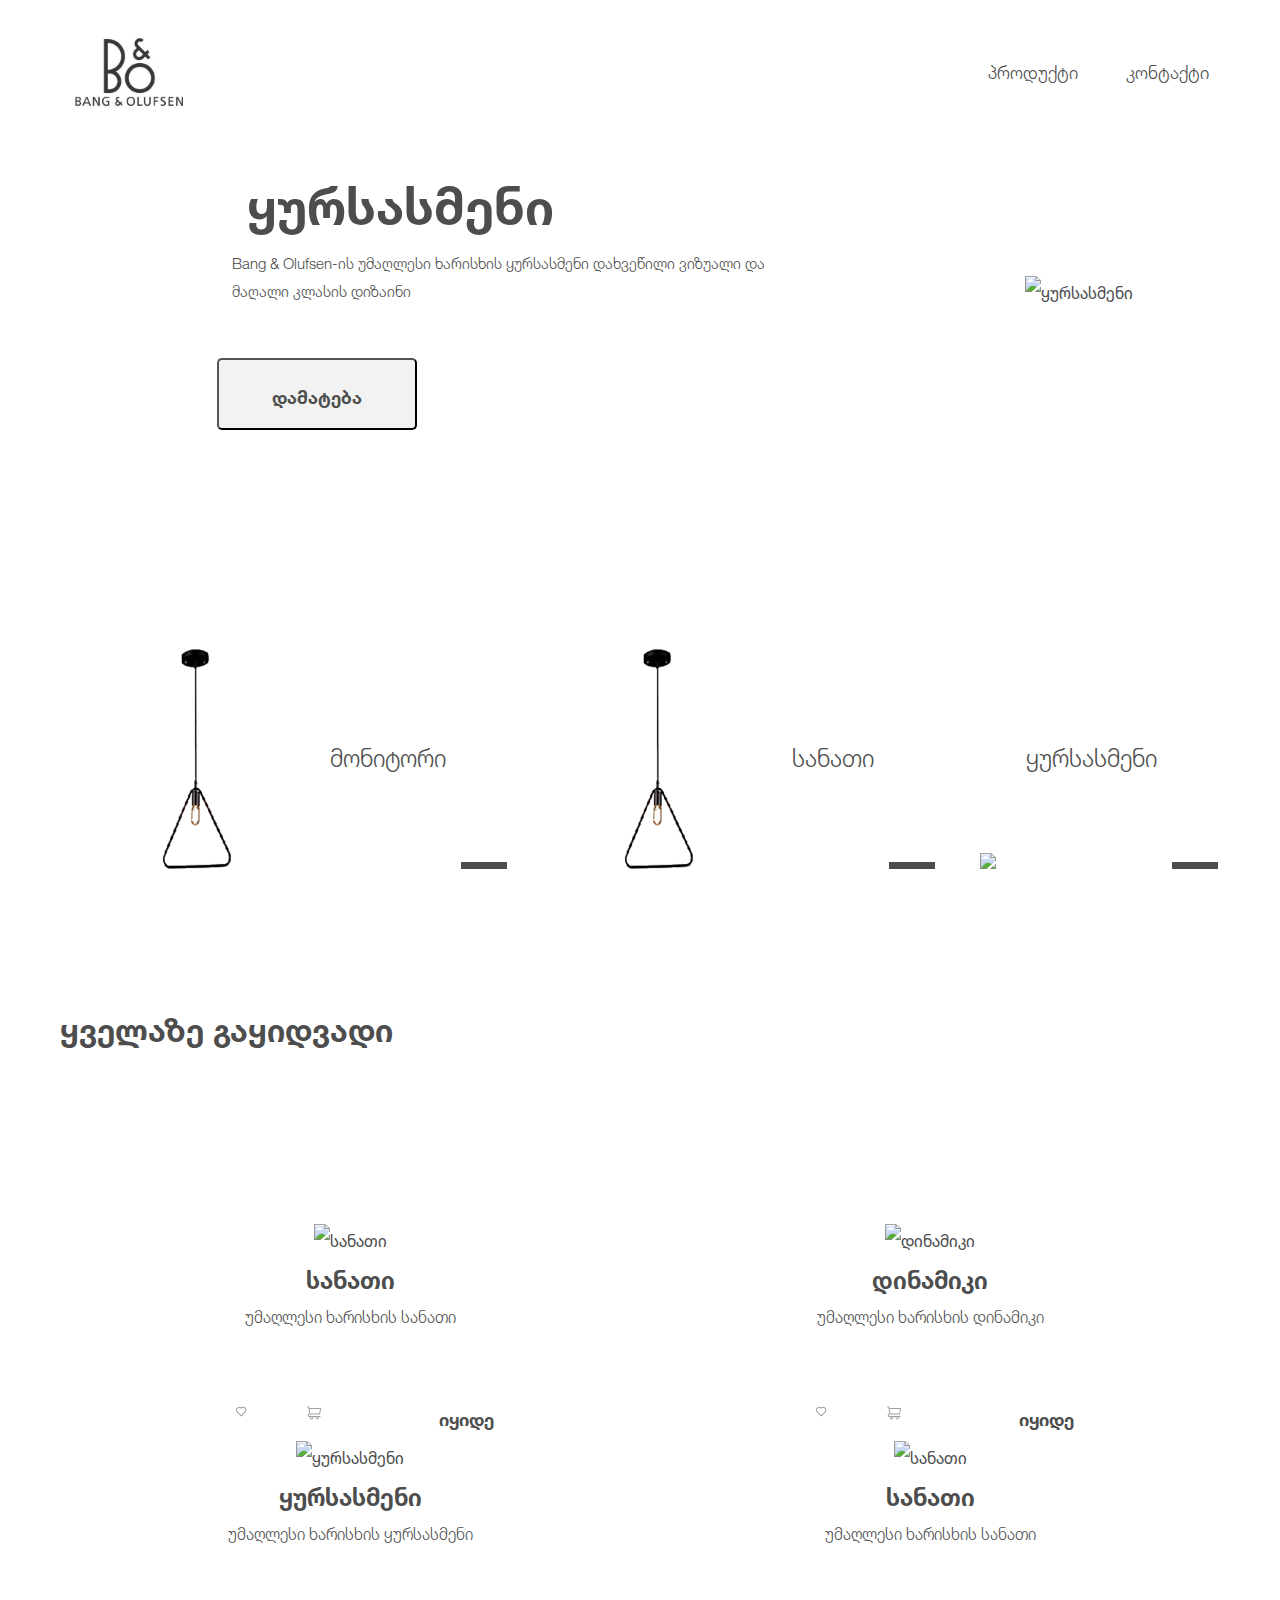
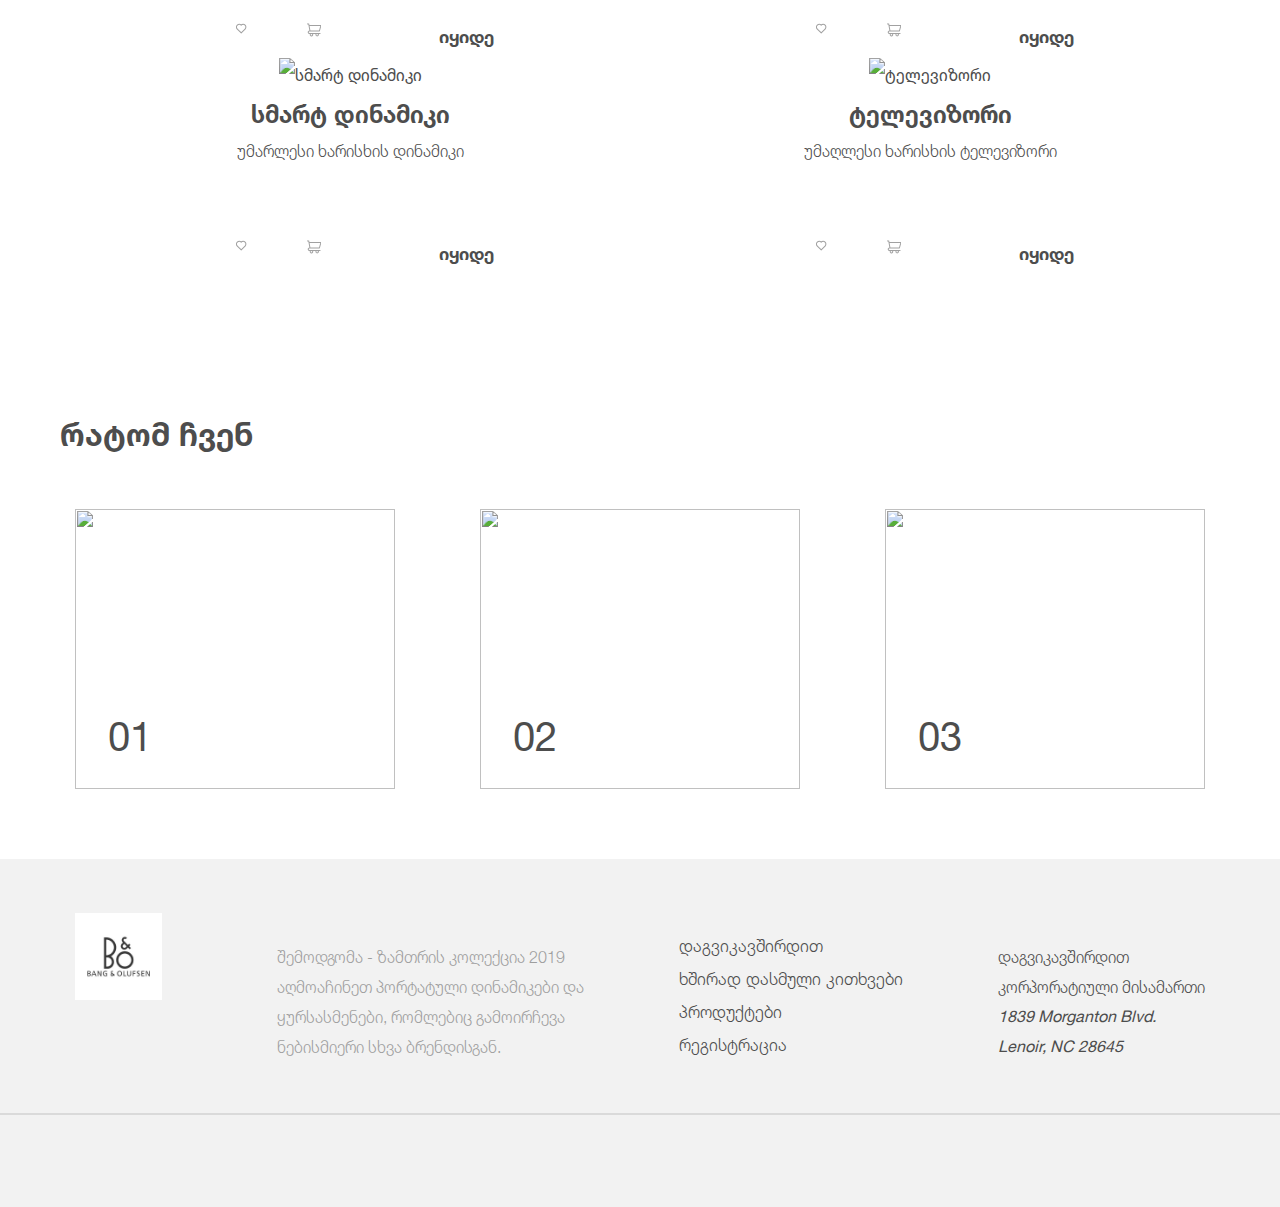
==== commit 194396f8: "Update index.html" ====
--- a/index.html
+++ b/index.html
@@ -37,14 +37,14 @@
 			<button>დამატება</button>
 		</section>
 
-			<a href="./headphone.html"><img src="assets/images/rectangle 39.png" alt="ყურსასმენი" class="main-picture"></a>
+			<a href="./headphone.html"><img src="assets/images/rectangle39.png" alt="ყურსასმენი" class="main-picture"></a>
 
 	</div>
 
 	<div class="second-section">
 			<ul>
 				<li>
-					<img src="assets/images/group 5.png" class="small-pic">
+					<img src="assets/images/group61.png" class="small-pic">
 					<p>მონიტორი</p>
 					<div class="min-box"></div>
 				</li>
@@ -54,7 +54,7 @@
 					<div class="min-box"></div>
 				</li>
 				<li>
-					<img src="assets/images/group 7.png" class="small-pic">
+					<img src="assets/images/group7.png" class="small-pic">
 					<p>ყურსასმენი</p>
 					<div class="min-box"></div>
 				</li>
@@ -66,7 +66,7 @@
 		<h1>ყველაზე გაყიდვადი</h1>
 		<ul class="product-list">
 			<li class="items">
-				<a href="./headphone.html"><img src="assets/images/group 9.png" alt="სანათი"></a>
+				<a href="./headphone.html"><img src="assets/images/group9.png" alt="სანათი"></a>
 				<a href="./headphone.html"><h2>სანათი</h2></a>
 				<p>უმაღლესი ხარისხის სანათი</p>
 				<div class="conteiner">
@@ -82,7 +82,7 @@
 				</div>
 			</li>
 			<li class="items">
-				<a href="./headphone.html"><img src="./assets/images/group 11.png" alt="დინამიკი"></a>
+				<a href="./headphone.html"><img src="./assets/images/group11.png" alt="დინამიკი"></a>
 				<a href="./headphone.html"><h2>დინამიკი</h2></a>
 				<p>უმაღლესი ხარისხის დინამიკი</p>
 				<div class="conteiner">
@@ -98,7 +98,7 @@
 				</div>
 			</li>
 			<li class="items">
-				<a href="./headphone.html"><img src="./assets/images/rectangle 18.png " alt="ყურსასმენი"></a>
+				<a href="./headphone.html"><img src="./assets/images/rectangle18.png " alt="ყურსასმენი"></a>
 				<a href="./headphone.html"><h2>ყურსასმენი</h2></a>
 				<p>უმაღლესი ხარისხის ყურსასმენი</p>
 				<div class="conteiner">
@@ -114,7 +114,7 @@
 				</div>
 			</li>
 			<li class="items">
-				<a href="./headphone.html"><img src="./assets/images/rectangle 21.png" alt="სანათი"></a>
+				<a href="./headphone.html"><img src="./assets/images/rectangle21.png" alt="სანათი"></a>
 				<a href="./headphone.html"><h2>სანათი</h2></a>
 				<p>უმაღლესი ხარისხის სანათი</p>
 				<div class="conteiner">
@@ -130,7 +130,7 @@
 				</div>
 			</li>
 			<li class="items">
-				<a href="./headphone.html"><img src="./assets/images/group 17.png" alt="სმარტ დინამიკი"></a>
+				<a href="./headphone.html"><img src="./assets/images/group17.png" alt="სმარტ დინამიკი"></a>
 				<a href="./headphone.html"><h2>სმარტ დინამიკი</h2></a>
 				<p>უმარლესი ხარისხის დინამიკი</p>
 				<div class="conteiner">
@@ -146,7 +146,7 @@
 				</div>
 			</li>
 			<li class="items">
-				<a href="./headphone.html"><img src="./assets/images/group 19.png" alt="ტელევიზორი"></a>
+				<a href="./headphone.html"><img src="./assets/images/group19.png" alt="ტელევიზორი"></a>
 				<a href="./headphone.html"><h2>ტელევიზორი</h2></a>
 				<p>უმაღლესი ხარისხის ტელევიზორი</p>
 				<div class="conteiner">
@@ -171,19 +171,19 @@
 				<li class="why-item1">
 					<h2 class="why-h2">ხარისხი</h2>
 					<div class="why-div">01</div>
-					<img src="./assets/images/group 20.png" class="cover-pic">
+					<img src="./assets/images/group20.png" class="cover-pic">
 					
 				</li>
 				<li class="why-item2">
 					<h2 class="why-h2">ნდობა</h2>
 					<div class="why-div">02</div>
-					<img src="assets/images/rectangle 29.png" class="cover-pic">
+					<img src="assets/images/rectangle29.png" class="cover-pic">
 					
 				</li>
 				<li class="why-item3">
 					<h2 class="why-h2">კომფორტი</h2>
 					<div class="why-div">03</div>
-					<img src="./assets/images/group 36.png" class="cover-pic">
+					<img src="assets/images/group36.png" class="cover-pic">
 					
 				</li>
 			</ul>
@@ -193,7 +193,7 @@
 	<footer>
 		<div class="footer-content">
 		<div class="footer-logo">
-		<a href="./index.html"><img src="./assets/images/logo-footer.png"></a>
+		<a href="./index.html"><img src="assets/images/logo-footer.png"></a>
 		</div>
 		<div class="footer-p">
 		<p class="text"> შემოდგომა - ზამთრის კოლექცია 2019
@@ -236,7 +236,7 @@
 		
 
 	</footer>
-<script type="text/javascript" src="./assets/JS/script.js"></script>
+<script type="text/javascript" src="assets/JS/script.js"></script>
 
 </body>
 </html>
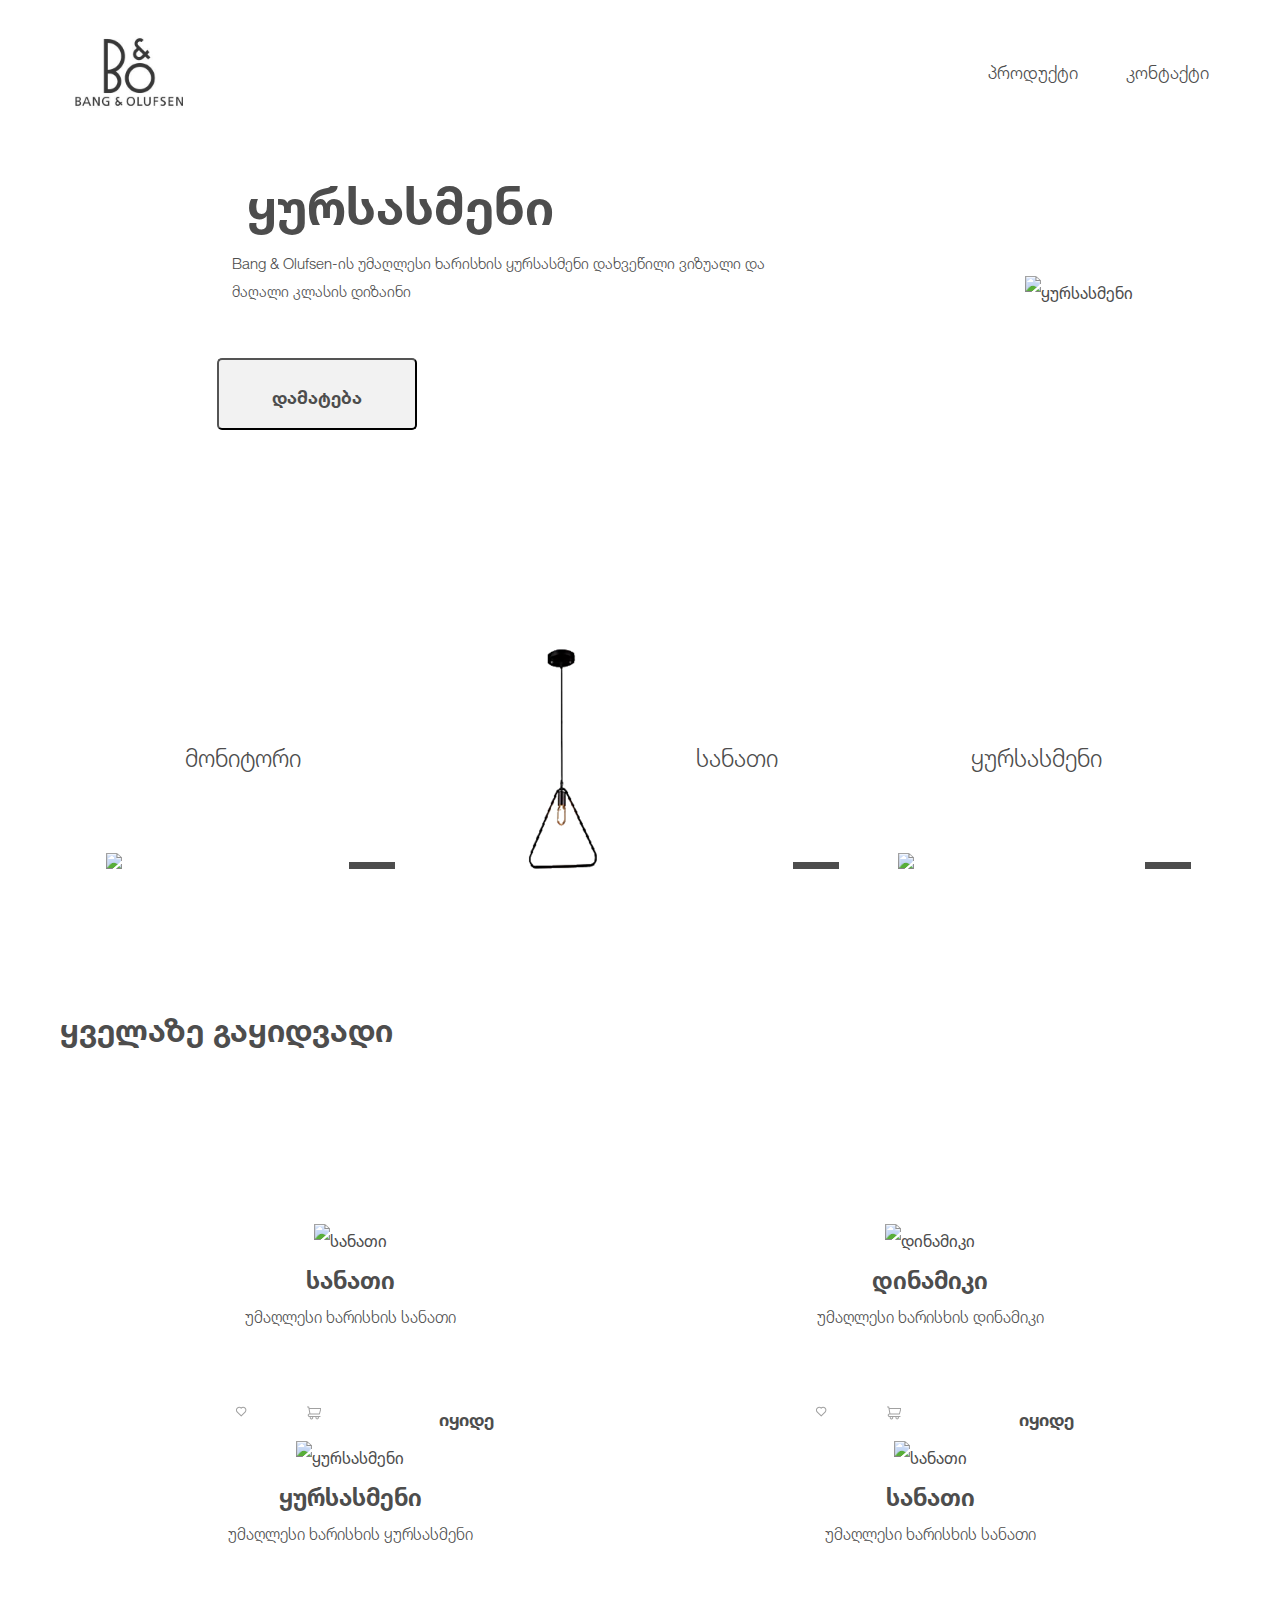
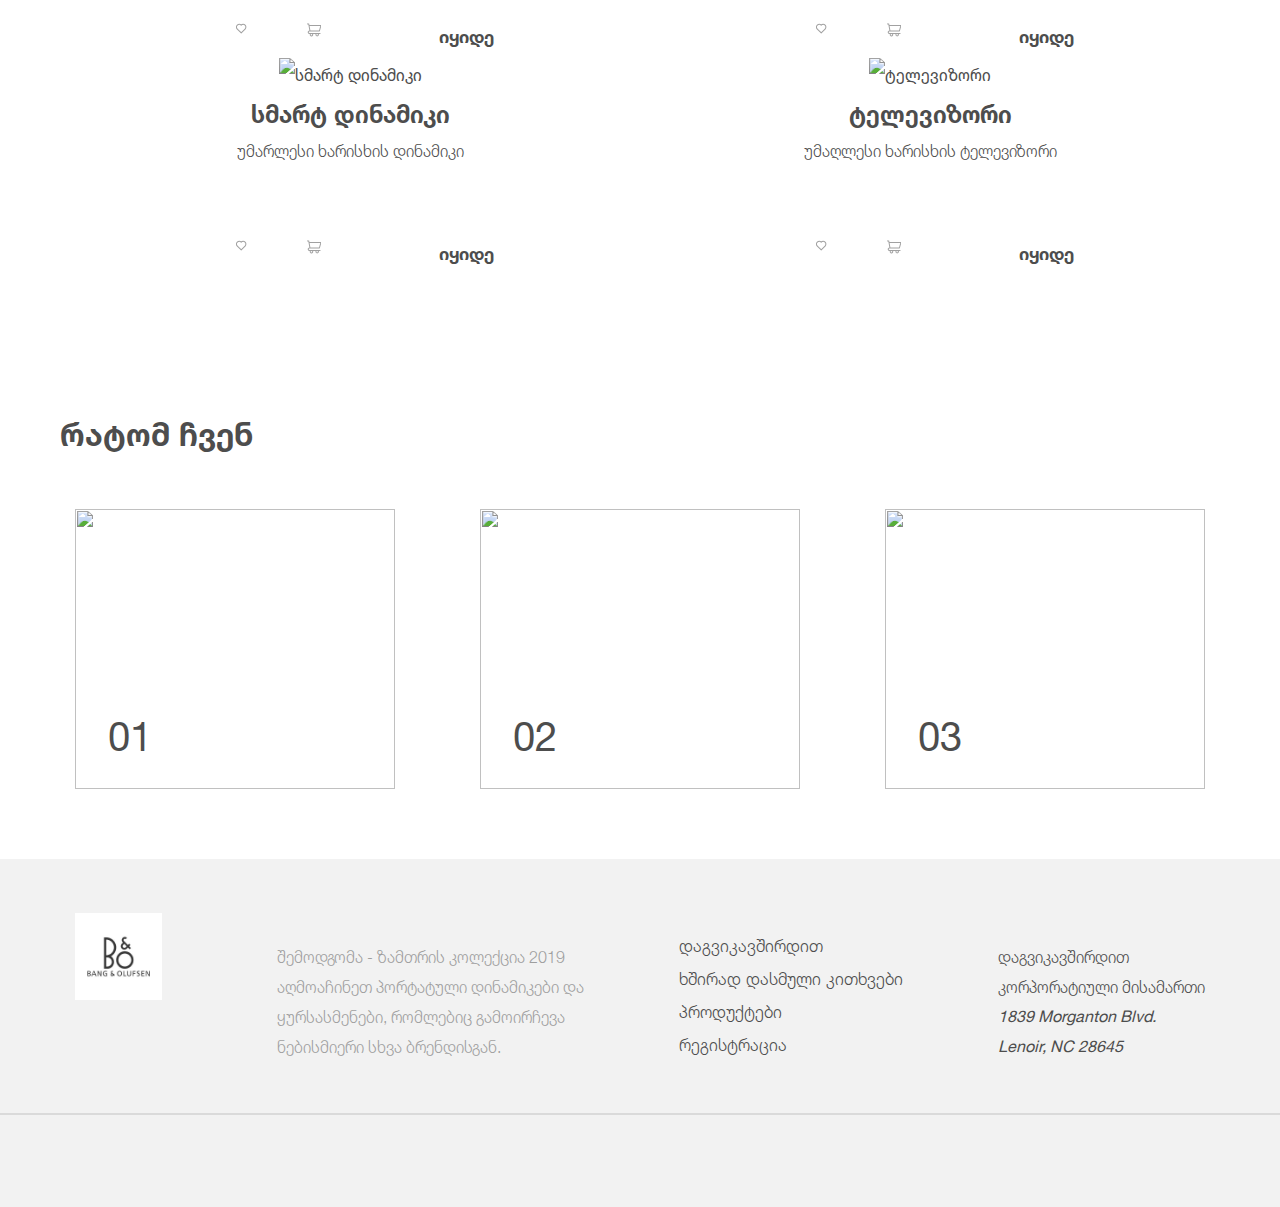
==== commit 5a138875: "Update index.html" ====
--- a/index.html
+++ b/index.html
@@ -44,7 +44,7 @@
 	<div class="second-section">
 			<ul>
 				<li>
-					<img src="assets/images/group61.png" class="small-pic">
+					<img src="assets/images/group5.png" class="small-pic">
 					<p>მონიტორი</p>
 					<div class="min-box"></div>
 				</li>
